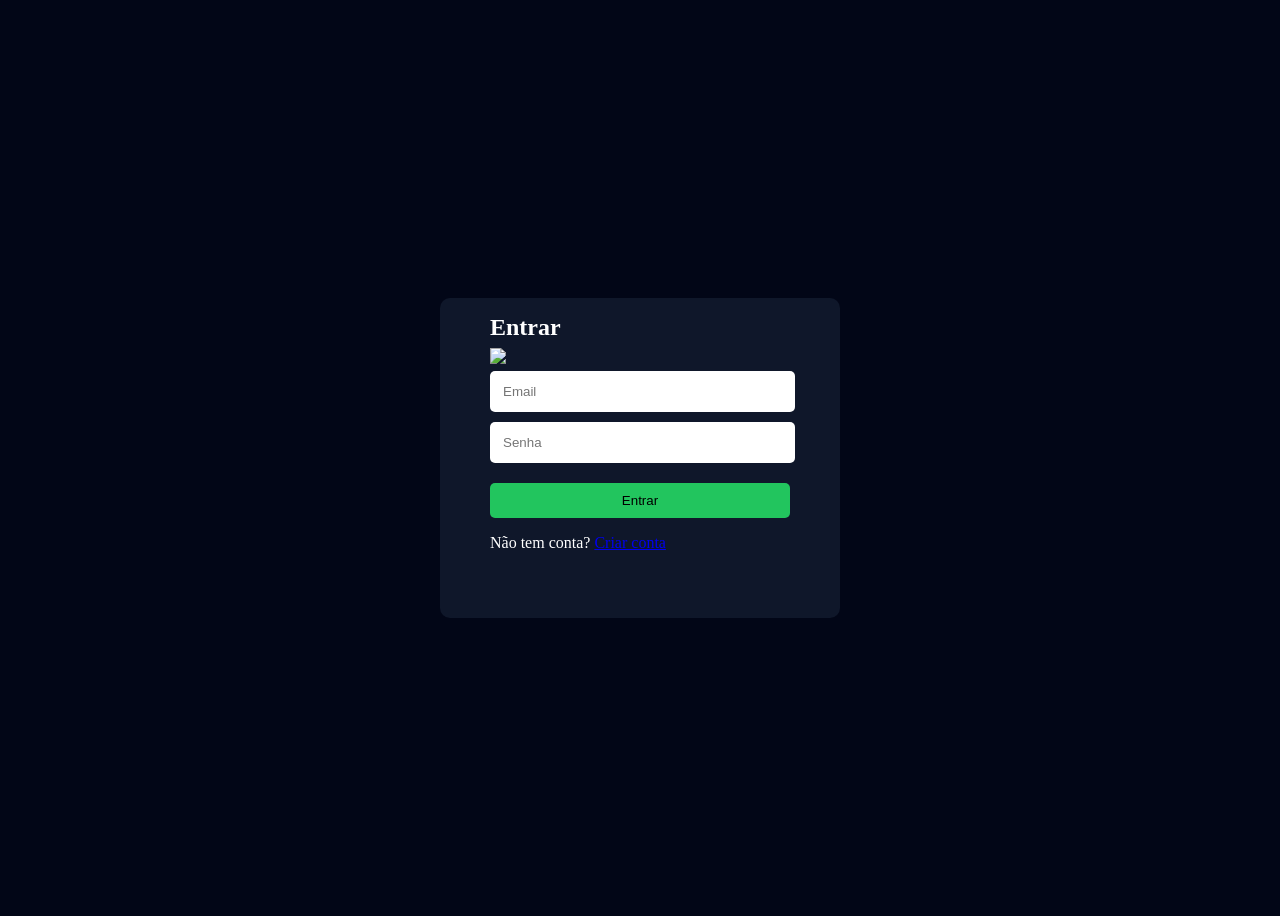
==== login.html @ 7b46a75e "Add files via upload" ====
<!DOCTYPE html>
<html lang="pt-br">
<head>

<meta charset="UTF-8">
<title>Login-nexuslink</title>

<style>

.logo{
width:300px;
display:block;
margin:0 auto -70px;
}


body{
background:#020617;
color:white;
font-family:Inter;
display:flex;
align-items:center;
justify-content:center;
height:100vh;
}

.login-box{
background:#0f172a;
padding:50px;
border-radius:10px;
width:300px;
}

input{
width:93%;
padding:13px;
margin-top:10px;
border:none;
border-radius:5px;
}

button{
width:100%;
margin-top:20px;
padding:10px;
background:#22c55e;
border:none;
border-radius:5px;
cursor:pointer;
}

</style>

</head>

<body>

<div class="login-box">

<img src="assets/logo.png" class="logo">

<h2>Entrar</h2>

<input id="email" placeholder="Email">
<input id="senha" type="password" placeholder="Senha">

<button onclick="login()">Entrar</button>

<p>Não tem conta? <a href="register.html">Criar conta</a></p>

</div>

<script src="auth.js"></script>




</div>

<script src="auth.js"></script>

</body>
</html>
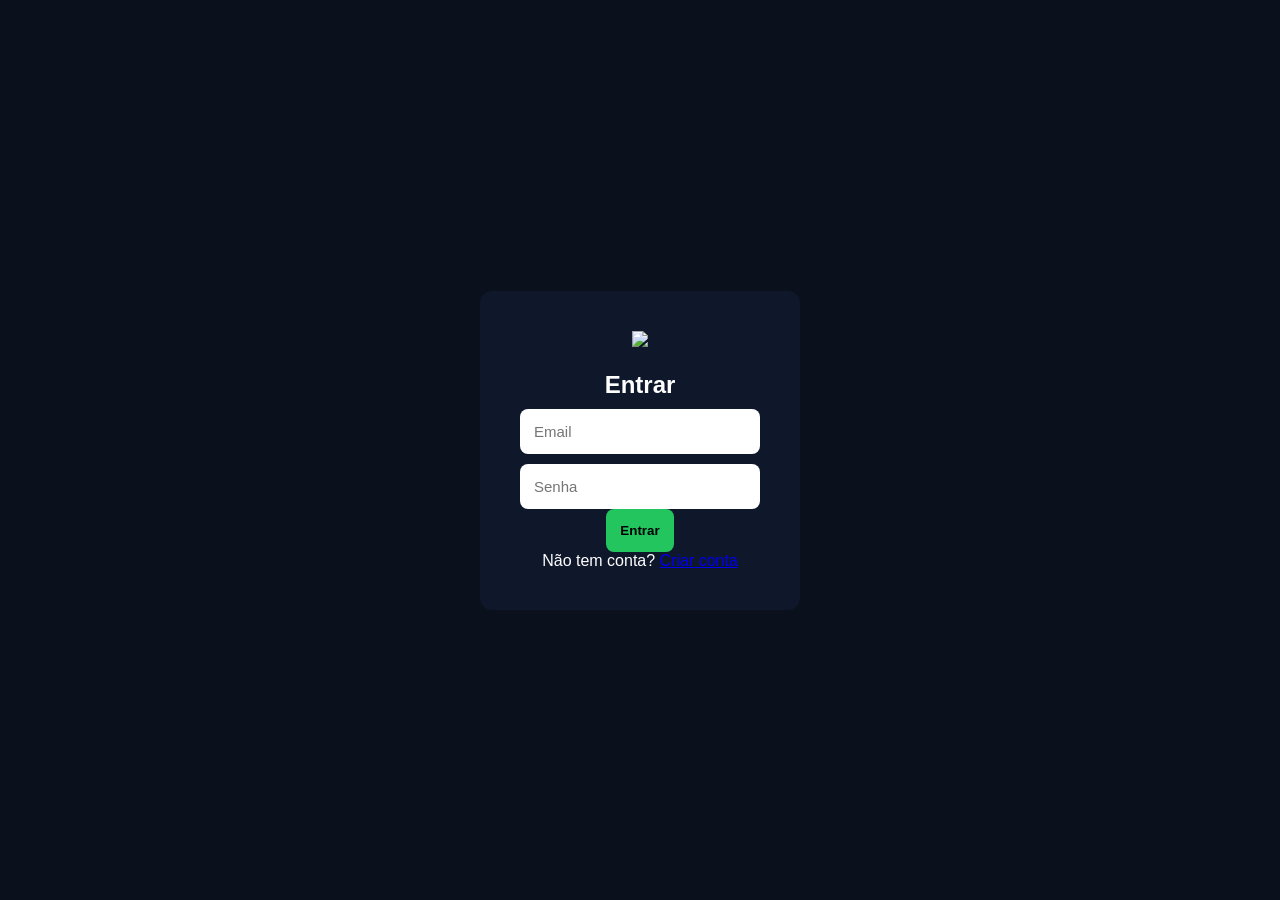
==== commit 9fb009dc: "Refactor login.html for improved structure and styles" ====
--- a/login.html
+++ b/login.html
@@ -3,21 +3,15 @@
 <head>
 
 <meta charset="UTF-8">
-<title>Login-nexuslink</title>
+<meta name="viewport" content="width=device-width, initial-scale=1.0">
+
+<title>Login - NexusLink</title>
+
+<link rel="stylesheet" href="styles.css">
 
 <style>
 
-.logo{
-width:300px;
-display:block;
-margin:0 auto -70px;
-}
-
-
 body{
-background:#020617;
-color:white;
-font-family:Inter;
 display:flex;
 align-items:center;
 justify-content:center;
@@ -26,27 +20,20 @@
 
 .login-box{
 background:#0f172a;
-padding:50px;
-border-radius:10px;
-width:300px;
+padding:40px;
+border-radius:12px;
+width:320px;
+text-align:center;
 }
 
-input{
-width:93%;
-padding:13px;
+.login-box input{
+width:100%;
 margin-top:10px;
-border:none;
-border-radius:5px;
 }
 
-button{
-width:100%;
-margin-top:20px;
-padding:10px;
-background:#22c55e;
-border:none;
-border-radius:5px;
-cursor:pointer;
+.logo{
+width:200px;
+margin-bottom:20px;
 }
 
 </style>
@@ -72,12 +59,5 @@
 
 <script src="auth.js"></script>
 
-
-
-
-</div>
-
-<script src="auth.js"></script>
-
 </body>
-</html>+</html>
--- a/styles.css
+++ b/styles.css
@@ -0,0 +1,174 @@
+*{
+margin:0;
+padding:0;
+box-sizing:border-box;
+}
+
+body{
+background:#0b101d;
+color:white;
+font-family:"Inter",sans-serif;
+padding:20px;
+}
+
+/* HEADER */
+
+.header{
+display:flex;
+flex-direction:column;
+align-items:center;
+margin-top:20px;
+}
+
+.logo{
+width:320px;
+max-width:90%;
+}
+
+.subtitle{
+margin-top:-60px;
+color:#e5e7eb;
+}
+
+/* USER INFO */
+
+.user-info{
+display:flex;
+justify-content:space-between;
+align-items:center;
+width:100%;
+max-width:1000px;
+margin:auto;
+margin-bottom:20px;
+}
+
+.logout-btn{
+background:#ef4444;
+color:white;
+border:none;
+padding:8px 14px;
+border-radius:6px;
+cursor:pointer;
+}
+
+/* MAIN CONTAINER */
+
+.container{
+display:flex;
+justify-content:center;
+gap:30px;
+flex-wrap:wrap;
+max-width:1100px;
+margin:auto;
+}
+
+/* BOXES */
+
+.left,.right{
+background:#111827;
+padding:20px;
+border-radius:12px;
+width:350px;
+display:flex;
+flex-direction:column;
+gap:15px;
+}
+
+/* INPUTS */
+
+input,select{
+padding:14px;
+border-radius:8px;
+border:none;
+font-size:15px;
+}
+
+textarea{
+height:140px;
+padding:12px;
+border-radius:8px;
+border:none;
+resize:none;
+font-family:'Orbitron',sans-serif;
+}
+
+/* BUTTON */
+
+button{
+padding:14px;
+border:none;
+border-radius:8px;
+background:#22c55e;
+font-weight:600;
+cursor:pointer;
+transition:0.2s;
+}
+
+button:hover{
+background:#16a34a;
+}
+
+/* OFERTAS */
+
+.ofertas-container{
+margin-top:40px;
+display:flex;
+flex-wrap:wrap;
+justify-content:center;
+gap:20px;
+}
+
+.oferta-card{
+background:#111827;
+padding:20px;
+border-radius:10px;
+width:260px;
+display:flex;
+flex-direction:column;
+gap:10px;
+}
+
+/* WHATSAPP SUPPORT */
+
+.whatsapp-suporte{
+position:fixed;
+bottom:20px;
+right:20px;
+background:#16a34a;
+color:white;
+padding:14px 18px;
+border-radius:50px;
+text-decoration:none;
+}
+
+/* MOBILE */
+
+@media(max-width:768px){
+
+body{
+padding:10px;
+}
+
+.container{
+flex-direction:column;
+align-items:center;
+}
+
+.left,.right{
+width:100%;
+}
+
+.ofertas-container{
+flex-direction:column;
+align-items:center;
+}
+
+.oferta-card{
+width:100%;
+}
+
+.user-info{
+flex-direction:row;
+}
+
+}
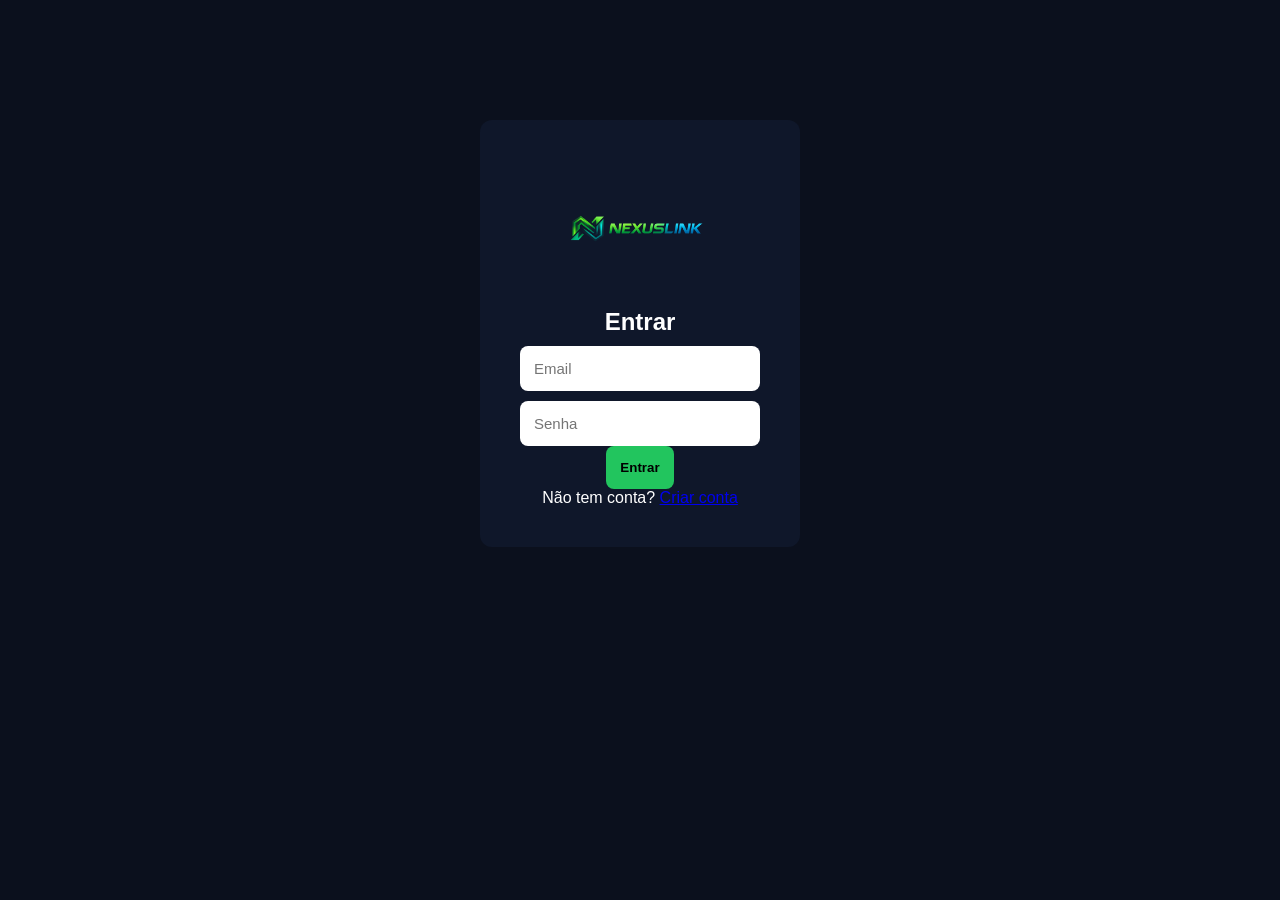
==== commit e15febbc: "Refactor login.html to remove inline styles Removed inline styles and cleaned up the HTML structure." ====
--- a/login.html
+++ b/login.html
@@ -1,5 +1,6 @@
 <!DOCTYPE html>
 <html lang="pt-br">
+
 <head>
 
 <meta charset="UTF-8">
@@ -8,35 +9,6 @@
 <title>Login - NexusLink</title>
 
 <link rel="stylesheet" href="styles.css">
-
-<style>
-
-body{
-display:flex;
-align-items:center;
-justify-content:center;
-height:100vh;
-}
-
-.login-box{
-background:#0f172a;
-padding:40px;
-border-radius:12px;
-width:320px;
-text-align:center;
-}
-
-.login-box input{
-width:100%;
-margin-top:10px;
-}
-
-.logo{
-width:200px;
-margin-bottom:20px;
-}
-
-</style>
 
 </head>
 
--- a/styles.css
+++ b/styles.css
@@ -9,6 +9,7 @@
 color:white;
 font-family:"Inter",sans-serif;
 padding:20px;
+text-align:center;
 }
 
 /* HEADER */
@@ -21,12 +22,12 @@
 }
 
 .logo{
-width:320px;
+width:280px;
 max-width:90%;
 }
 
 .subtitle{
-margin-top:-60px;
+margin-top:-20px;
 color:#e5e7eb;
 }
 
@@ -36,7 +37,6 @@
 display:flex;
 justify-content:space-between;
 align-items:center;
-width:100%;
 max-width:1000px;
 margin:auto;
 margin-bottom:20px;
@@ -51,7 +51,7 @@
 cursor:pointer;
 }
 
-/* MAIN CONTAINER */
+/* CONTAINER */
 
 .container{
 display:flex;
@@ -61,8 +61,6 @@
 max-width:1100px;
 margin:auto;
 }
-
-/* BOXES */
 
 .left,.right{
 background:#111827;
@@ -101,7 +99,6 @@
 background:#22c55e;
 font-weight:600;
 cursor:pointer;
-transition:0.2s;
 }
 
 button:hover{
@@ -128,7 +125,7 @@
 gap:10px;
 }
 
-/* WHATSAPP SUPPORT */
+/* WHATSAPP */
 
 .whatsapp-suporte{
 position:fixed;
@@ -141,13 +138,25 @@
 text-decoration:none;
 }
 
+/* LOGIN */
+
+.login-box{
+background:#0f172a;
+padding:40px;
+border-radius:12px;
+width:320px;
+margin:auto;
+margin-top:100px;
+}
+
+.login-box input{
+width:100%;
+margin-top:10px;
+}
+
 /* MOBILE */
 
 @media(max-width:768px){
-
-body{
-padding:10px;
-}
 
 .container{
 flex-direction:column;
@@ -167,8 +176,8 @@
 width:100%;
 }
 
-.user-info{
-flex-direction:row;
+.logo{
+width:220px;
 }
 
 }
